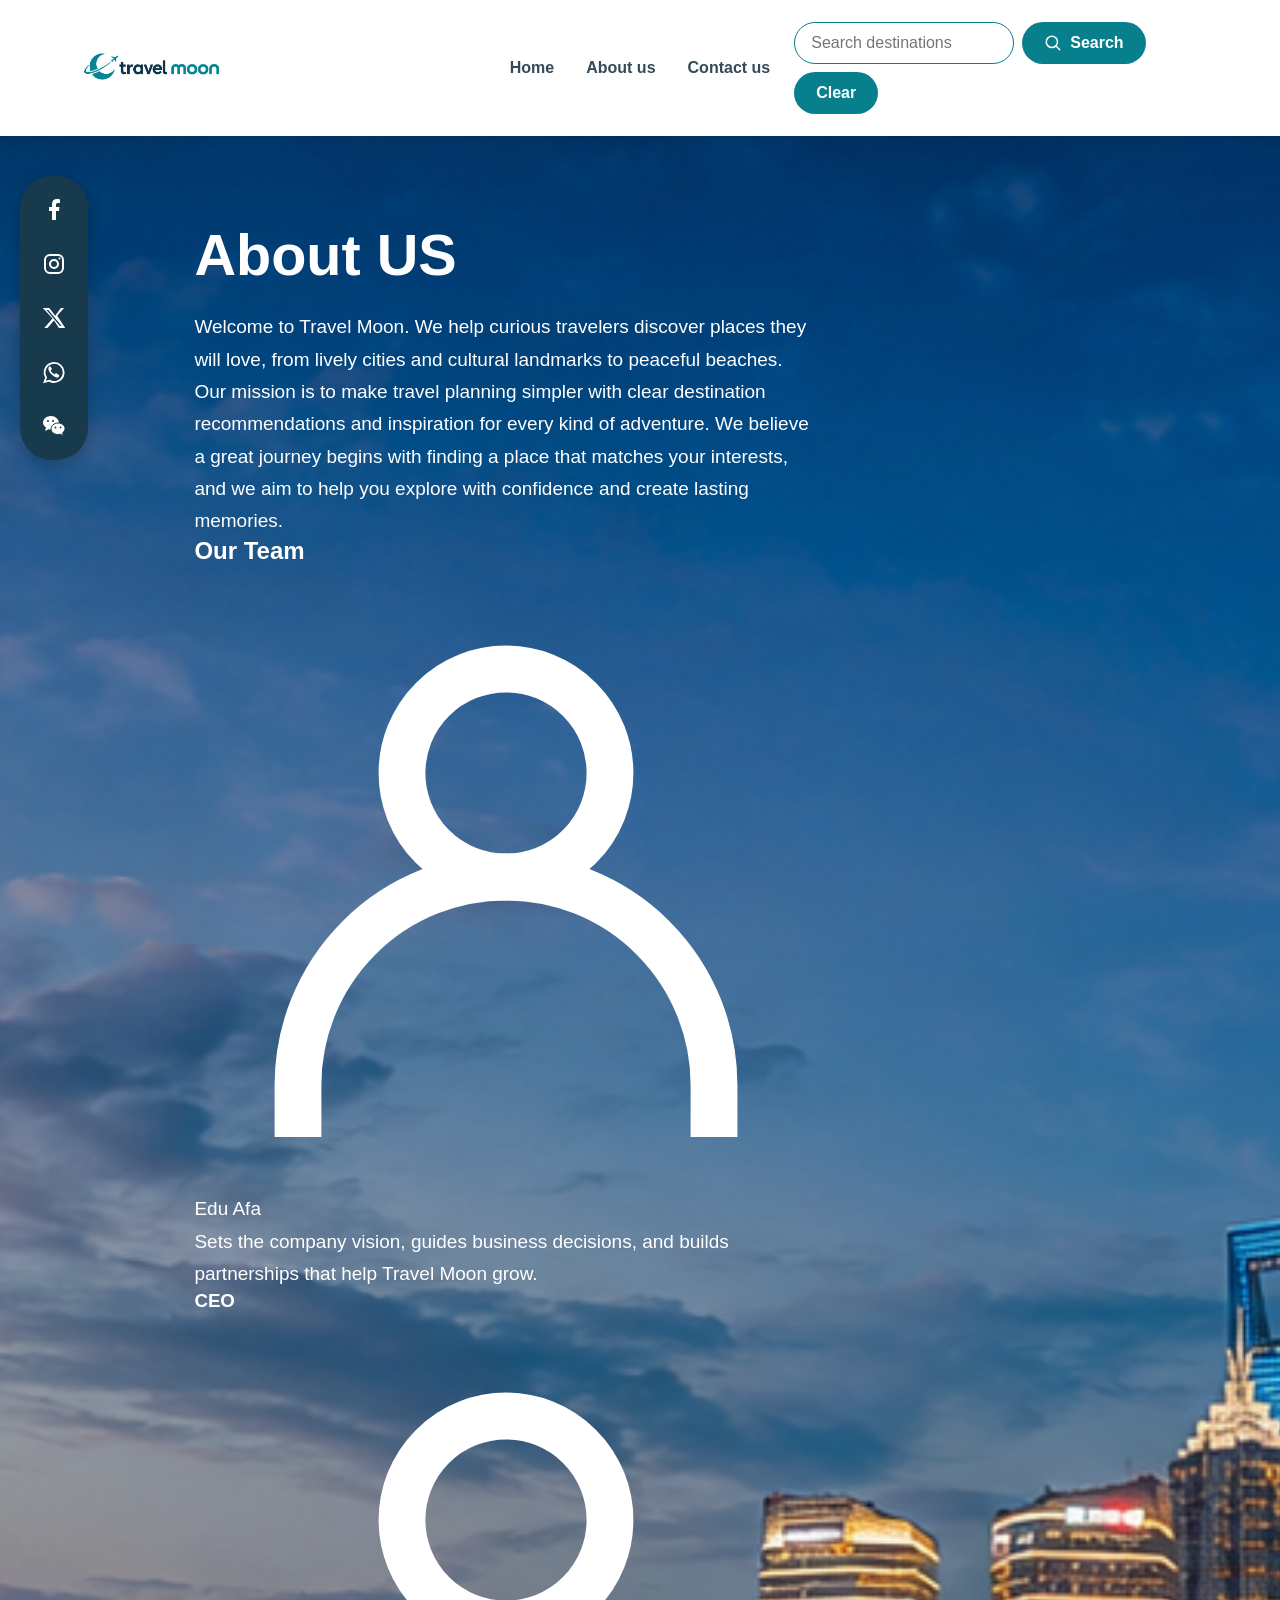
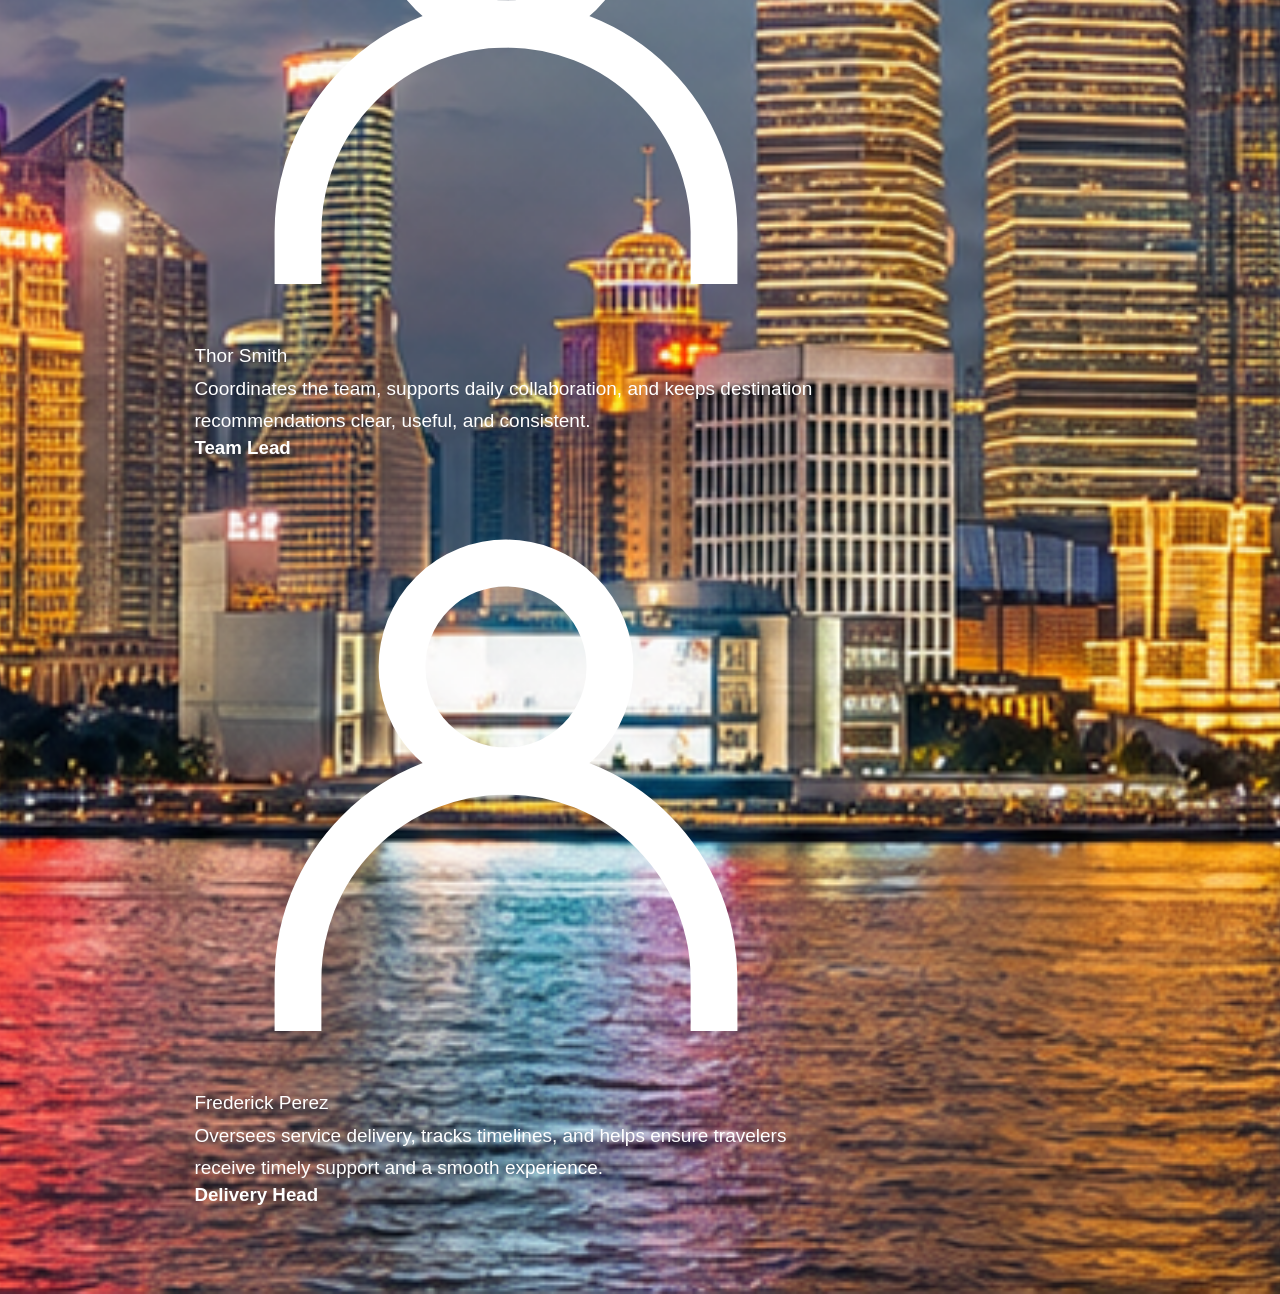
==== aboutUs.html @ 924d8b9c "title and introduction with team members added" ====
<!DOCTYPE html>
<html lang="en">
<head>
  <meta charset="UTF-8">
  <meta name="viewport" content="width=device-width, initial-scale=1.0">
  <title>About Us | Travel Moon</title>
  <link rel="stylesheet" href="css/style.css">
 
 
</head>

<body>
  <nav class="navbar" aria-label="Main navigation">
    <a href="travel_recommendation.html" class="logo">
      <img src="image/travel-moon-logo.png" alt="Travel Moon">
    </a>

    <ul class="nav-links">
      <li><a href="travel_recommendation.html">Home</a></li>
      <li><a href="aboutUs.html" aria-current="page">About us</a></li>
      <li><a href="/contact">Contact us</a></li>
    </ul>

    <form class="search-form" action="/search" method="get">
      <input class="search-input" type="search" name="q" placeholder="Search destinations" aria-label="Search destinations">
      <button class="search-button" type="submit">
        <svg
          width="18"
          height="18"
          viewBox="0 0 24 24"
          fill="none"
          stroke="currentColor"
          stroke-width="2"
          stroke-linecap="round"
          aria-hidden="true"
        >
          <circle cx="10.5" cy="10.5" r="7.5"></circle>
          <path d="m16 16 5 5"></path>
        </svg>
        Search
      </button>
      <button class="search-button" type="reset">Clear</button>
    </form>
  </nav>
  <div class="page-content">
  <nav class="social-sidebar" aria-label="Social media">
    <a href="https://www.facebook.com/" target="_blank" rel="noopener noreferrer" aria-label="Facebook" title="Facebook">
      <svg viewBox="0 0 24 24" aria-hidden="true"><path fill="currentColor" d="M14 22v-9h3l.5-4H14V7c0-1.2.4-2 2-2h2V1.4C17.3 1.2 16.2 1 15 1c-3 0-5 1.8-5 5v3H7v4h3v9z"/></svg>
    </a>
    <a href="https://www.instagram.com/" target="_blank" rel="noopener noreferrer" aria-label="Instagram" title="Instagram">
      <svg viewBox="0 0 24 24" fill="none" stroke="currentColor" stroke-width="2" aria-hidden="true"><rect x="3" y="3" width="18" height="18" rx="5"/><circle cx="12" cy="12" r="4"/><circle cx="17.5" cy="6.5" r="1" fill="currentColor" stroke="none"/></svg>
    </a>
    <a href="https://x.com/" target="_blank" rel="noopener noreferrer" aria-label="X" title="X">
      <svg viewBox="0 0 24 24" aria-hidden="true"><path fill="currentColor" d="M18.9 2H22l-6.8 7.8L23.2 22h-6.3L12 14.6 5.5 22H2.3l8.2-9.4L.8 2h6.5l5.9 7.8L18.9 2zM17.9 20h1.7L6.3 4H4.5z"/></svg>
    </a>
    <a href="https://www.whatsapp.com/" target="_blank" rel="noopener noreferrer" aria-label="WhatsApp" title="WhatsApp">
      <svg viewBox="0 0 24 24" aria-hidden="true"><path d="M4.1 17.5 2.5 22l4.8-1.4A9.5 9.5 0 1 0 4.1 17.5Z" fill="none" stroke="currentColor" stroke-width="1.8"/><path fill="currentColor" d="m8 6 2 3-1.3 1.5c.8 1.8 2 3 3.8 3.8L14 13l3 2c.5.4.1 2-1 2.5-3 1.4-10.8-6.4-9.5-9.5C6.9 7 7.6 6 8 6Z"/></svg>
    </a>
    <a href="https://www.wechat.com/" target="_blank" rel="noopener noreferrer" aria-label="WeChat" title="WeChat">
      <svg viewBox="0 0 24 24" aria-hidden="true"><path fill="currentColor" d="M9 2C4.6 2 1 4.9 1 8.5c0 2 1.1 3.8 3 5L3 17l3.7-1.8c.7.2 1.5.3 2.3.3 4.4 0 8-2.9 8-6.5S13.4 2 9 2Z"/><path fill="currentColor" stroke="#173b4c" stroke-width="1" d="M16 9c4 0 7 2.5 7 5.5 0 1.7-.9 3.2-2.4 4.2l.8 3-3.2-1.5c-.7.2-1.4.3-2.2.3-4 0-7-2.5-7-5.5S12 9 16 9Z"/><g fill="#173b4c"><circle cx="6" cy="7" r="1"/><circle cx="11" cy="7" r="1"/><circle cx="13.5" cy="13.5" r=".9"/><circle cx="18.5" cy="13.5" r=".9"/></g></svg>
    </a>
  </nav>
    <main class="hero about-content" aria-labelledby="about-title">
      <h1 id="about-title">About US</h1>
      <p class="company-introduction">Welcome to Travel Moon. We help curious travelers discover places they will love, from lively cities and cultural landmarks to peaceful beaches. Our mission is to make travel planning simpler with clear destination recommendations and inspiration for every kind of adventure. We believe a great journey begins with finding a place that matches your interests, and we aim to help you explore with confidence and create lasting memories.</p>
      <section class="team-section" aria-labelledby="team-title">
        <h2 id="team-title">Our Team</h2>
        <div class="team-cards">
          <article class="team-card" aria-labelledby="ceo-title">
            <div class="team-member">
              <svg class="team-icon" viewBox="0 0 24 24" fill="none" stroke="currentColor" stroke-width="1.8" aria-hidden="true"><circle cx="12" cy="8" r="4"/><path d="M4 22v-2a8 8 0 0 1 16 0v2"/></svg>
              <p class="team-name">Edu Afa</p>
            </div>
            <p>Sets the company vision, guides business decisions, and builds partnerships that help Travel Moon grow.</p>
            <h3 id="ceo-title">CEO</h3>
          </article>
          <article class="team-card" aria-labelledby="lead-title">
            <div class="team-member">
              <svg class="team-icon" viewBox="0 0 24 24" fill="none" stroke="currentColor" stroke-width="1.8" aria-hidden="true"><circle cx="12" cy="8" r="4"/><path d="M4 22v-2a8 8 0 0 1 16 0v2"/></svg>
              <p class="team-name">Thor Smith</p>
            </div>
            <p>Coordinates the team, supports daily collaboration, and keeps destination recommendations clear, useful, and consistent.</p>
            <h3 id="lead-title">Team Lead</h3>
          </article>
          <article class="team-card" aria-labelledby="delivery-title">
            <div class="team-member">
              <svg class="team-icon" viewBox="0 0 24 24" fill="none" stroke="currentColor" stroke-width="1.8" aria-hidden="true"><circle cx="12" cy="8" r="4"/><path d="M4 22v-2a8 8 0 0 1 16 0v2"/></svg>
              <p class="team-name">Frederick Perez</p>
            </div>
            <p>Oversees service delivery, tracks timelines, and helps ensure travelers receive timely support and a smooth experience.</p>
            <h3 id="delivery-title">Delivery Head</h3>
          </article>
        </div>
      </section>
    </main>
  </div>
</body>
</html>
---- css/style.css ----
* {
      box-sizing: border-box;
      margin: 0;
      padding: 0;
    }

    body {
      font-family: Arial, sans-serif;
      min-height: 100vh;
      background: #f3f8fb url("../image/shanghai-background.png") center / cover no-repeat;
    }

    .navbar {
      display: grid;
      grid-template-columns: 1fr auto 1fr;
      align-items: center;
      gap: 24px;
      padding: 22px 6%;
      background: #fff;
      box-shadow: 0 2px 12px rgb(0 0 0 / 8%);
    }

    .logo {
      justify-self: start;
      color: #173b4c;
      font-size: 26px;
      font-weight: 800;
      text-decoration: none;
      white-space: nowrap;
    }

    .logo img {
      display: block;
      width: 150px;
      max-width: 100%;
      height: auto;
    }

    .nav-links {
      display: flex;
      align-items: center;
      gap: 32px;
      list-style: none;
    }

    .nav-links a {
      color: #334b57;
      font-size: 16px;
      font-weight: 600;
      text-decoration: none;
      transition: color 0.2s;
    }

    .nav-links a:hover {
      color: #087f8c;
    }

    .search-form {
      justify-self: end;
      display: flex;
      align-items: center;
      flex-wrap: wrap;
      gap: 8px;
    }

    .search-input {
      width: 220px;
      min-width: 0;
      max-width: 100%;
      padding: 11px 16px;
      border: 1px solid #087f8c;
      border-radius: 24px;
      color: #334b57;
      font: inherit;
    }

    .search-button {
      display: inline-flex;
      align-items: center;
      gap: 8px;
      padding: 12px 22px;
      border: none;
      border-radius: 24px;
      background: #087f8c;
      color: #fff;
      font: inherit;
      font-weight: 600;
      cursor: pointer;
      transition: background 0.2s;
    }

    .search-button:hover {
      background: #066672;
    }

    .navbar a:focus-visible,
    .search-input:focus-visible,
    .search-button:focus-visible {
      outline: 3px solid #d78100;
      outline-offset: 5px;
    }

    .page-content {
      display: grid;
      grid-template-columns: auto minmax(0, 1fr);
      align-items: start;
      gap: clamp(8px, 3vw, 48px);
      padding-right: 6%;
      padding-bottom: 40px;
    }

    .hero {
      max-width: 720px;
      margin-top: 40px;
      padding: clamp(20px, 4vw, 48px);
      border-radius: 24px;
      background: transparent;
      color: #fff;
    }

    .hero h1 {
      margin-bottom: 24px;
      font-size: clamp(28px, 4.5vw, 64px);
      line-height: 1.1;
      overflow-wrap: break-word;
    }

    .hero p {
      font-size: clamp(16px, 1.5vw, 19px);
      line-height: 1.7;
    }

    .book-button {
      margin-top: 24px;
      padding: 14px 32px;
    }

    .social-sidebar {
      position: sticky;
      top: 100px;
      display: flex;
      flex-direction: column;
      gap: 10px;
      width: fit-content;
      margin: 40px 20px;
      padding: 12px;
      border-radius: 32px;
      background: #173b4c;
      box-shadow: 0 4px 16px rgb(0 0 0 / 20%);
    }

    .social-sidebar a {
      display: grid;
      place-items: center;
      width: 44px;
      height: 44px;
      border-radius: 50%;
      color: #fff;
      transition: background 0.2s;
    }

    .social-sidebar a:hover {
      background: #087f8c;
    }

    .social-sidebar a:focus-visible {
      outline: 3px solid #d78100;
      outline-offset: 3px;
    }

    .social-sidebar svg {
      width: 24px;
      height: 24px;
    }

    @media (max-width: 1000px) {
      .navbar {
        grid-template-columns: 1fr auto;
        gap: 22px;
        padding: 20px;
      }

      .nav-links {
        grid-column: 1 / -1;
        grid-row: 2;
        justify-content: center;
        flex-wrap: wrap;
        gap: 24px;
      }

      .logo {
        font-size: 22px;
      }

      .search-form {
        grid-column: 1 / -1;
        justify-self: stretch;
      }

      .search-input {
        flex: 1 1 180px;
      }

      .search-button {
        padding: 10px 16px;
      }
    }
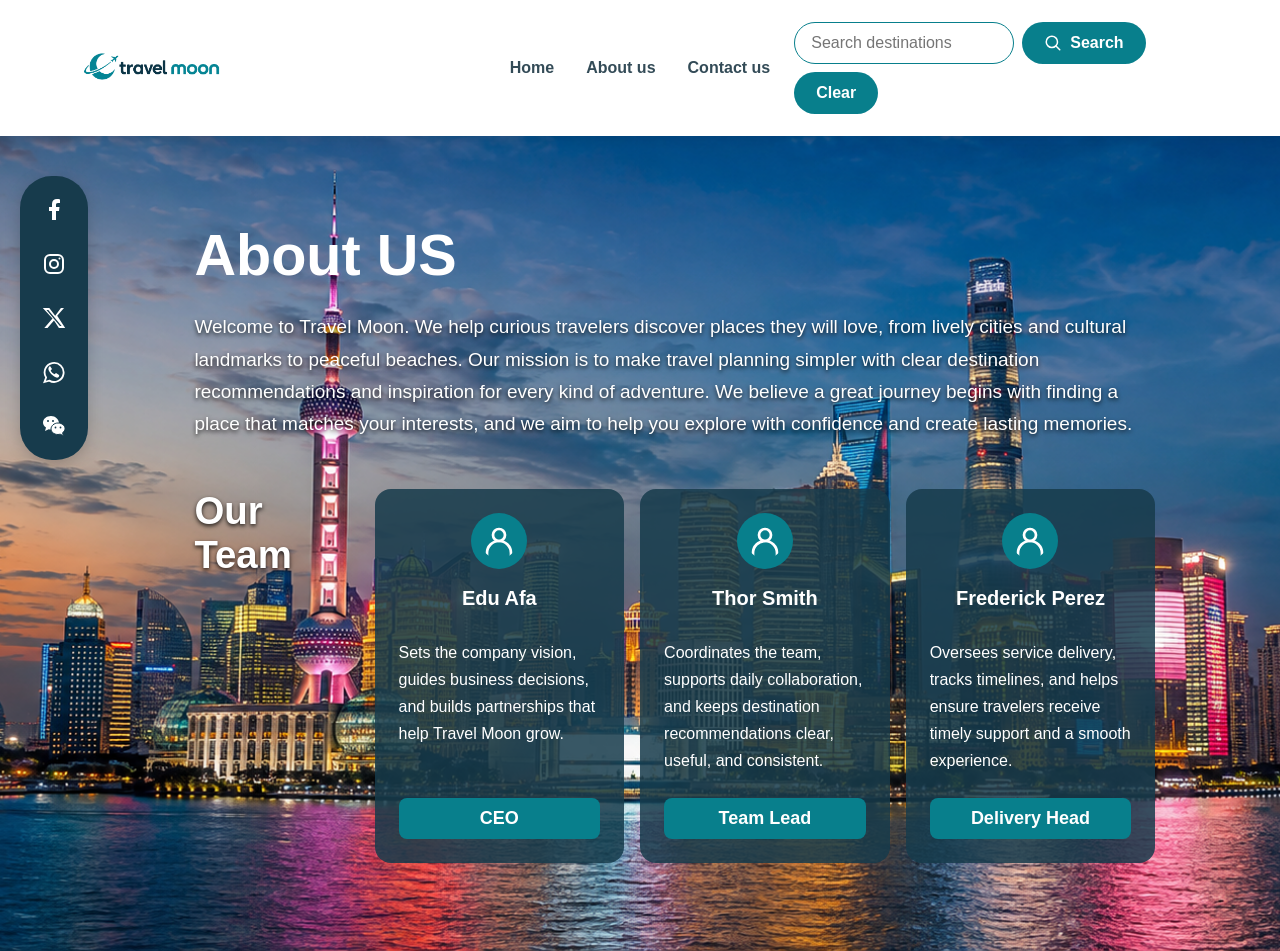
==== commit 66bf1a36: "fix the href path" ====
--- a/aboutUs.html
+++ b/aboutUs.html
@@ -18,7 +18,7 @@
     <ul class="nav-links">
       <li><a href="travel_recommendation.html">Home</a></li>
       <li><a href="aboutUs.html" aria-current="page">About us</a></li>
-      <li><a href="/contact">Contact us</a></li>
+      <li><a href="contactUs.html">Contact us</a></li>
     </ul>
 
     <form class="search-form" action="/search" method="get">
--- a/css/style.css
+++ b/css/style.css
@@ -130,6 +130,83 @@
       line-height: 1.7;
     }
 
+    .about-content {
+      max-width: 1200px;
+    }
+
+    .company-introduction {
+      text-shadow: 0 2px 4px rgb(0 0 0 / 80%);
+    }
+
+    .team-section {
+      display: grid;
+      grid-template-columns: minmax(120px, 0.6fr) minmax(0, 3fr);
+      gap: 24px;
+      margin-top: 48px;
+      align-items: start;
+    }
+
+    .team-section h2 {
+      font-size: clamp(28px, 3vw, 42px);
+      text-shadow: 0 2px 4px rgb(0 0 0 / 80%);
+    }
+
+    .team-cards {
+      display: grid;
+      grid-template-columns: repeat(3, minmax(0, 1fr));
+      gap: 16px;
+    }
+
+    .team-card {
+      display: flex;
+      flex-direction: column;
+      gap: 24px;
+      padding: 24px;
+      border-radius: 16px;
+      background: rgb(23 59 76 / 85%);
+    }
+
+    .team-card p {
+      font-size: 16px;
+    }
+
+    .team-card h3 {
+      margin-top: auto;
+      padding: 10px 12px;
+      border-radius: 8px;
+      background: #087f8c;
+      font-size: 18px;
+      text-align: center;
+    }
+
+    .team-member {
+      display: flex;
+      flex-direction: column;
+      align-items: center;
+      gap: 12px;
+      text-align: center;
+    }
+
+    .team-icon {
+      width: 56px;
+      height: 56px;
+      padding: 10px;
+      border-radius: 50%;
+      background: #087f8c;
+    }
+
+    .team-card .team-name {
+      font-size: 20px;
+      font-weight: 700;
+    }
+
+    @media (max-width: 1100px) {
+      .team-section,
+      .team-cards {
+        grid-template-columns: 1fr;
+      }
+    }
+
     .book-button {
       margin-top: 24px;
       padding: 14px 32px;
